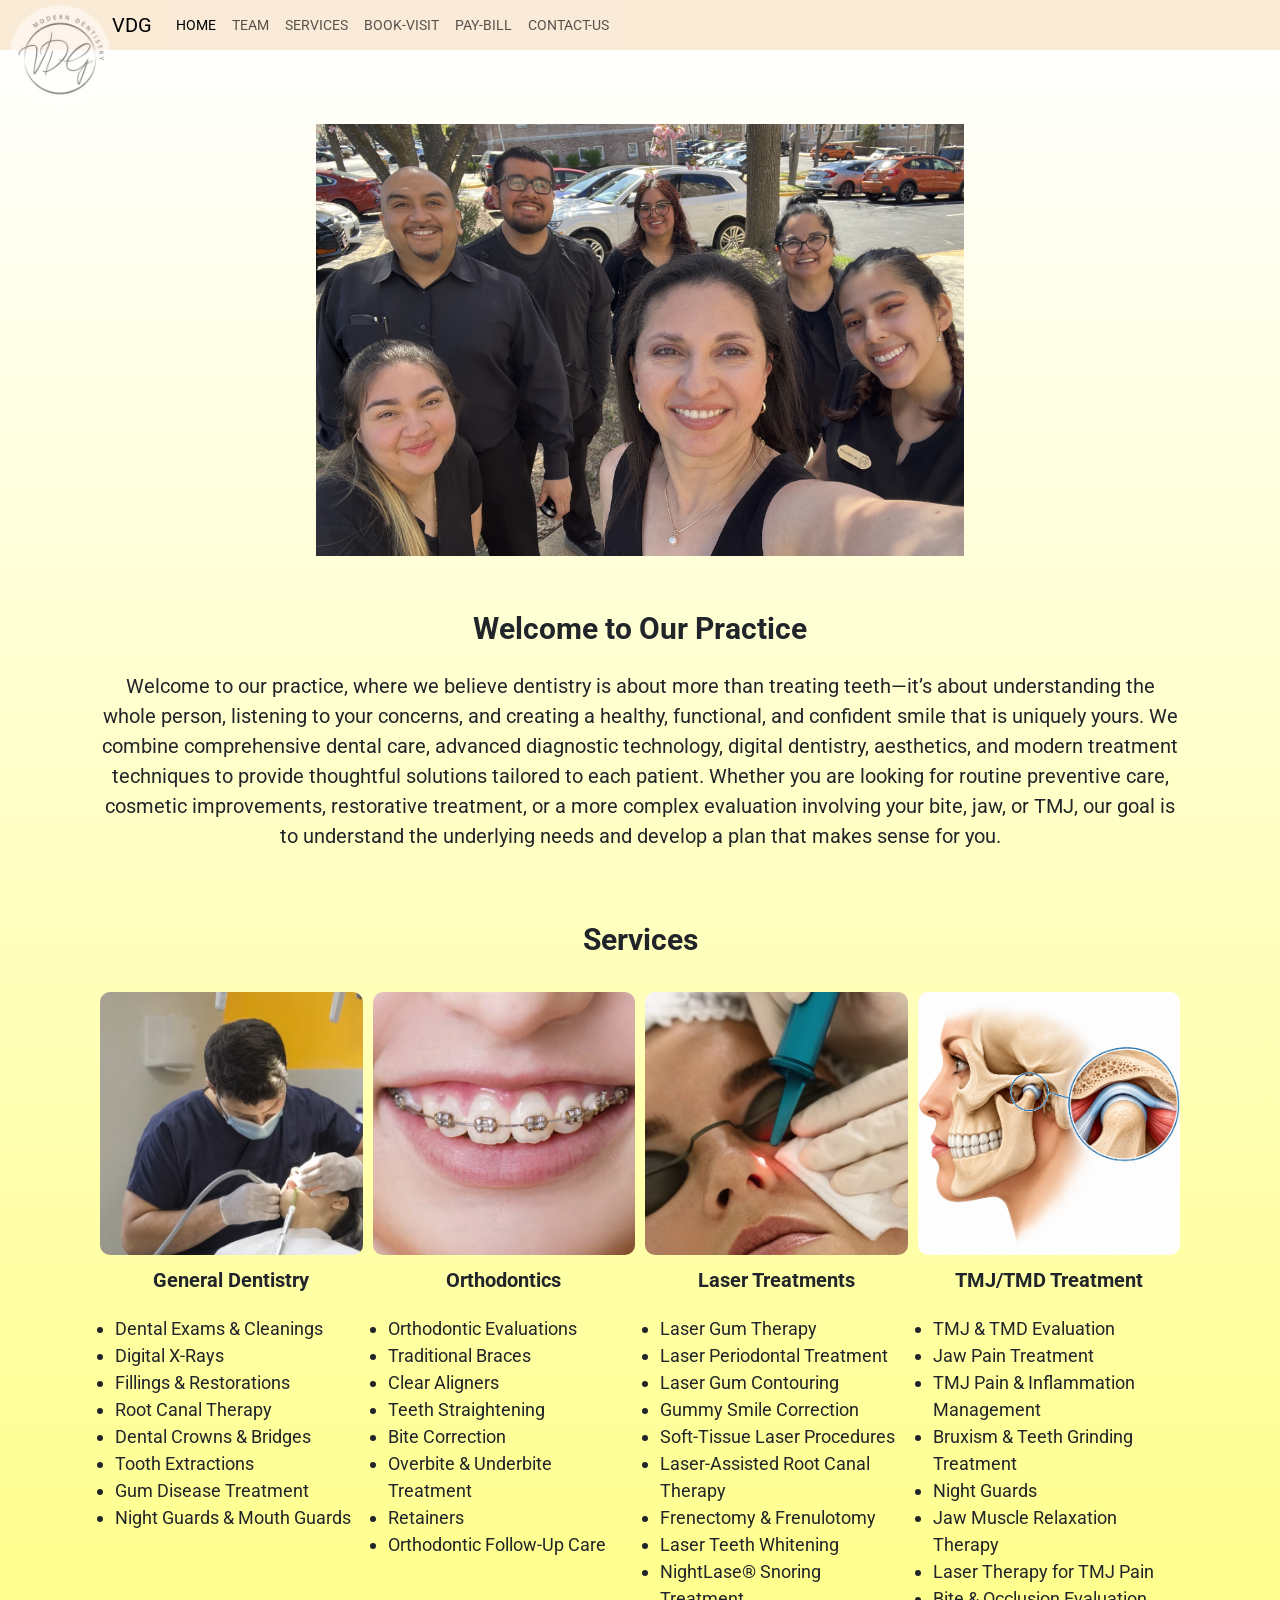
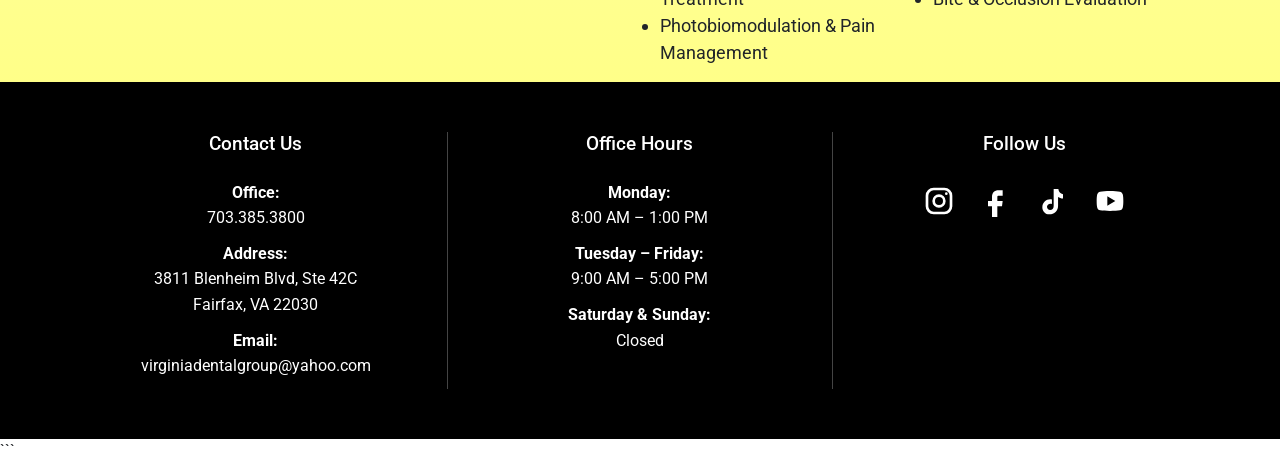
==== index.html @ 0a641d37 "Add files via upload" ====
```html
<!doctype html>
<html lang="en">
  <head>
    <meta charset="UTF-8" />
    <meta name="viewport" content="width=device-width, initial-scale=1.0" />

    <!-- Google Fonts -->
    <link rel="preconnect" href="https://fonts.googleapis.com" />
    <link rel="preconnect" href="https://fonts.gstatic.com" crossorigin />
    <link
      href="https://fonts.googleapis.com/css2?family=Roboto:ital,wght@0,100..900;1,100..900&display=swap"
      rel="stylesheet"
    />

    <!-- Bootstrap -->
    <link
      href="https://cdn.jsdelivr.net/npm/bootstrap@5.3.8/dist/css/bootstrap.min.css"
      rel="stylesheet"
      integrity="sha384-sRIl4kxILFvY47J16cr9ZwB07vP4J8+LH7qKQnuqkuIAvNWLzeN8tE5YBujZqJLB"
      crossorigin="anonymous"
    />

    <!-- Custom CSS -->
    <link rel="stylesheet" href="css/styles.css" />

    <title>Virginia Dental Group</title>
  </head>

  <body>
    <!-- ==================== HEADER ==================== -->
    <header>
      <nav class="navbar navbar-expand-lg nav-cus">
        <img
          class="logo"
          src="images/logos/logo1.jpg"
          alt="Virginia Dental Group logo"
        />

        <div class="container-fluid">
          <a class="navbar-brand" href="#">VDG</a>

          <button
            class="navbar-toggler"
            type="button"
            data-bs-toggle="collapse"
            data-bs-target="#navbarNavAltMarkup"
            aria-controls="navbarNavAltMarkup"
            aria-expanded="false"
            aria-label="Toggle navigation"
          >
            <span class="navbar-toggler-icon"></span>
          </button>

          <div class="collapse navbar-collapse" id="navbarNavAltMarkup">
            <div
              class="navbar-nav nav-links"
              style="background-color: rgba(250, 235, 215, 0.85)"
            >
              <a class="px-2 nav-link active" aria-current="page" href="#">
                HOME
              </a>

              <a class="px-2 nav-link" href="team/index.html"> TEAM </a>

              <a class="px-2 nav-link" href="#services"> SERVICES </a>

              <a
                class="px-2 nav-link"
                href="https://book.modento.io/c/c178966358804972b09f527198d41ebb/book-webiste/patient-details"
                target="_blank"
                rel="noopener noreferrer"
              >
                BOOK-VISIT
              </a>

              <a
                class="px-2 nav-link"
                href="https://pay.balancecollect.com/m/virginiadentalgroup"
                target="_blank"
                rel="noopener noreferrer"
              >
                PAY-BILL
              </a>

              <a class="px-2 nav-link" href="#contact-us"> CONTACT-US </a>
            </div>
          </div>
        </div>
      </nav>
    </header>

    <!-- ==================== MAIN CONTENT ==================== -->
    <main>
      <!-- Welcome Section -->
      <section class="welcome-section">
        <div class="welcome-container">
          <img
            class="welcome-photo"
            src="images/welcomePhoto/welcomePhoto1.JPG"
            alt="Virginia Dental Group office"
          />

          <div class="section-heading">Welcome to Our Practice</div>

          <p class="section-text">
            Welcome to our practice, where we believe dentistry is about more
            than treating teeth—it’s about understanding the whole person,
            listening to your concerns, and creating a healthy, functional, and
            confident smile that is uniquely yours. We combine comprehensive
            dental care, advanced diagnostic technology, digital dentistry,
            aesthetics, and modern treatment techniques to provide thoughtful
            solutions tailored to each patient. Whether you are looking for
            routine preventive care, cosmetic improvements, restorative
            treatment, or a more complex evaluation involving your bite, jaw, or
            TMJ, our goal is to understand the underlying needs and develop a
            plan that makes sense for you.
          </p>
        </div>
      </section>

      <!-- Services Section -->
      <section id="services">
        <div class="service-container">
          <div class="section-heading srv-heading">Services</div>

          <!-- General Dentistry -->
          <div class="srv-card">
            <img
              class="srv-image"
              src="images/services-photos/serv1.jpg"
              alt="General dentistry"
            />

            <div class="card-heading">General Dentistry</div>

            <ul class="dental-services">
              <li>Dental Exams &amp; Cleanings</li>
              <li>Digital X-Rays</li>
              <li>Fillings &amp; Restorations</li>
              <li>Root Canal Therapy</li>
              <li>Dental Crowns &amp; Bridges</li>
              <li>Tooth Extractions</li>
              <li>Gum Disease Treatment</li>
              <li>Night Guards &amp; Mouth Guards</li>
            </ul>
          </div>

          <!-- Orthodontics -->
          <div class="srv-card">
            <img
              class="srv-image"
              src="images/services-photos/serv2.jpg"
              alt="Orthodontic treatment"
            />

            <div class="card-heading">Orthodontics</div>

            <ul class="dental-services">
              <li>Orthodontic Evaluations</li>
              <li>Traditional Braces</li>
              <li>Clear Aligners</li>
              <li>Teeth Straightening</li>
              <li>Bite Correction</li>
              <li>Overbite &amp; Underbite Treatment</li>
              <li>Retainers</li>
              <li>Orthodontic Follow-Up Care</li>
            </ul>
          </div>

          <!-- Laser Treatments -->
          <div class="srv-card">
            <img
              class="srv-image"
              src="images/services-photos/serv3.jpg"
              alt="Laser dental treatments"
            />

            <div class="card-heading">Laser Treatments</div>

            <ul class="dental-services">
              <li>Laser Gum Therapy</li>
              <li>Laser Periodontal Treatment</li>
              <li>Laser Gum Contouring</li>
              <li>Gummy Smile Correction</li>
              <li>Soft-Tissue Laser Procedures</li>
              <li>Laser-Assisted Root Canal Therapy</li>
              <li>Frenectomy &amp; Frenulotomy</li>
              <li>Laser Teeth Whitening</li>
              <li>NightLase® Snoring Treatment</li>
              <li>Photobiomodulation &amp; Pain Management</li>
            </ul>
          </div>

          <!-- TMJ / TMD Treatment -->
          <div class="srv-card">
            <img
              class="srv-image"
              src="images/services-photos/serv4.png"
              alt="TMJ and TMD treatment"
            />

            <div class="card-heading">TMJ/TMD Treatment</div>

            <ul class="dental-services">
              <li>TMJ &amp; TMD Evaluation</li>
              <li>Jaw Pain Treatment</li>
              <li>TMJ Pain &amp; Inflammation Management</li>
              <li>Bruxism &amp; Teeth Grinding Treatment</li>
              <li>Night Guards</li>
              <li>Jaw Muscle Relaxation Therapy</li>
              <li>Laser Therapy for TMJ Pain</li>
              <li>Bite &amp; Occlusion Evaluation</li>
            </ul>
          </div>
        </div>
      </section>
    </main>

    <!-- ==================== FOOTER ==================== -->
    <footer class="footer" id="contact-us">
      <!-- Contact Information -->
      <div class="footer-section">
        <h3>Contact Us</h3>

        <p>
          <strong>Office:</strong><br />
          <a href="tel:7033853800">703.385.3800</a>
        </p>

        <p>
          <strong>Address:</strong><br />
          3811 Blenheim Blvd, Ste 42C<br />
          Fairfax, VA 22030
        </p>

        <p>
          <strong>Email:</strong><br />
          <a href="mailto:virginiadentalgroup@yahoo.com">
            virginiadentalgroup@yahoo.com
          </a>
        </p>
      </div>

      <!-- Office Hours -->
      <div class="footer-section">
        <h3>Office Hours</h3>

        <p>
          <strong>Monday:</strong><br />
          8:00 AM – 1:00 PM
        </p>

        <p>
          <strong>Tuesday – Friday:</strong><br />
          9:00 AM – 5:00 PM
        </p>

        <p>
          <strong>Saturday &amp; Sunday:</strong><br />
          Closed
        </p>
      </div>

      <!-- Social Media -->
      <div class="footer-section">
        <h3>Follow Us</h3>

        <div class="social-icons">
          <!-- Instagram -->
          <a
            href="https://www.instagram.com/virginia_dental_group/"
            aria-label="Instagram"
            target="_blank"
            rel="noopener noreferrer"
          >
            <svg viewBox="0 0 24 24" aria-hidden="true">
              <rect
                x="3"
                y="3"
                width="18"
                height="18"
                rx="5"
                fill="none"
                stroke="currentColor"
                stroke-width="2"
              />
              <circle
                cx="12"
                cy="12"
                r="4"
                fill="none"
                stroke="currentColor"
                stroke-width="2"
              />
              <circle cx="17.5" cy="6.5" r="1" fill="currentColor" />
            </svg>
          </a>

          <!-- Facebook -->
          <a
            href="https://www.facebook.com/p/Virginia-Dental-Group-100063889185867/"
            aria-label="Facebook"
            target="_blank"
            rel="noopener noreferrer"
          >
            <svg viewBox="0 0 24 24" aria-hidden="true">
              <path
                d="M14 8h3V4h-3c-3.3 0-5 2-5 5v3H6v4h3v8h4v-8h3.5l.5-4H13V9c0-.7.3-1 1-1z"
                fill="currentColor"
              />
            </svg>
          </a>

          <!-- TikTok -->
          <a
            href="https://www.tiktok.com/@docvargas3"
            aria-label="TikTok"
            target="_blank"
            rel="noopener noreferrer"
          >
            <svg viewBox="0 0 24 24" aria-hidden="true">
              <path
                d="M16 3c.3 2.1 1.5 3.5 3.5 4v3.2c-1.5-.1-2.7-.5-3.7-1.2v6.5c0 4-2.8 6.5-6.5 6.5C6.2 22 4 19.6 4 16.6c0-3.4 2.7-5.9 6-5.9.4 0 .8 0 1.2.1v3.4c-.4-.1-.8-.2-1.2-.2-1.4 0-2.5 1-2.5 2.4 0 1.3 1 2.4 2.3 2.4 1.6 0 2.7-1.2 2.7-3V3H16z"
                fill="currentColor"
              />
            </svg>
          </a>

          <!-- YouTube -->
          <a
            href="https://www.youtube.com/@lidavargas6059"
            aria-label="YouTube"
            target="_blank"
            rel="noopener noreferrer"
          >
            <svg viewBox="0 0 24 24" aria-hidden="true">
              <path
                d="M21.6 7.2c-.2-1.1-1.1-2-2.2-2.2C17.8 4.7 14.9 4.5 12 4.5s-5.8.2-7.4.5C3.5 5.2 2.6 6.1 2.4 7.2 2.1 8.5 2 10.2 2 12s.1 3.5.4 4.8c.2 1.1 1.1 2 2.2 2.2 1.6.3 4.5.5 7.4.5s5.8-.2 7.4-.5c1.1-.2 2-1.1 2.2-2.2.3-1.3.4-3 .4-4.8s-.1-3.5-.4-4.8zM10 15.5v-7l6 3.5-6 3.5z"
                fill="currentColor"
              />
            </svg>
          </a>
        </div>
      </div>
    </footer>

    <!-- Bootstrap JavaScript -->
    <script
      src="https://cdn.jsdelivr.net/npm/bootstrap@5.3.8/dist/js/bootstrap.bundle.min.js"
      integrity="sha384-FKyoEForCGlyvwx9Hj09JcYn3nv7wiPVlz7YYwJrWVcXK/BmnVDxM+D2scQbITxI"
      crossorigin="anonymous"
    ></script>
  </body>
</html>
```
---- css/styles.css ----
body {
  margin: 0;
  padding: 0;
  font-family: Roboto, sans-serif;
}
.section-heading {
  font-size: clamp(20px, 4vw, 30px);
  font-weight: 700;
  margin-bottom: 20px;
}
.section-text {
  font-size: clamp(14px, 2vw, 20px);
}
.nav-cus {
  background-color: antiquewhite;
  position: fixed;
  top: 0;
  padding-left: 100px;
  height: 50px;
  width: 100%;
}
.nav-link {
  font-size: 14px;
}
.nav-link:hover {
  font-weight: bold;
}
.logo {
  position: fixed;
  top: 5px;
  left: 10px;
  height: 100px;
  border-radius: 50%;
  opacity: 50%;
}
main {
  background: linear-gradient(to bottom, white, rgb(255, 255, 136));
  padding: 100px 100px 0 100px;
  display: flex;
  flex-direction: column;
}

.welcome-container {
  display: flex;
  flex-direction: column;
  align-items: center;
  padding-bottom: 50px;
}
.welcome-photo {
  width: 60%;
  padding-bottom: 50px;
}
.welcome-container p {
  text-align: center;
}
.service-container {
  display: grid;
  gap: 10px;
  grid-template-columns: repeat(4, 1fr);
  grid-row: auto;
}

.srv-heading {
  grid-column: span 4;
  text-align: center;
}
.srv-image {
  width: 100%;
  border-radius: 10px;
}
.srv-card {
  display: flex;
  width: 100%;
  flex-direction: column;
  /* padding: 5px; */
}
.card-heading {
  padding: 10px 0 20px 0;
  font-size: clamp(14px, 2vw, 20px);
  font-weight: 700;
  text-align: center;
}
.dental-services {
  width: 100%;
  padding-left: 15px;
  font-size: clamp(12px, 2vw, 18px);
}
.doctor-container {
  display: flex;
  flex-direction: column;
  padding-bottom: 50px;
  /* border: 1px solid black; */
}
.doctor-card {
  display: flex;
  padding-bottom: 30px;
  /* border: 1px solid black; */
}

.doctor-photo {
  width: 400px;
  border-radius: 10px;
}
.doctor-information {
  padding-left: 20px;
}
.bio-heading {
  font-size: clamp(14px, 2vw, 20px);
  font-weight: 700;
  padding-bottom: 20px;
}
.bio-text {
  font-size: clamp(12px, 2vw, 16px);
  flex: 1;
}

.staff-grid-container {
  display: grid;
  grid-template-columns: repeat(4, 1fr);
  grid-row: auto;
}
.staff-grid-container p {
  text-align: center;
}

.team-heading {
  grid-column: span 4;
  text-align: center;
}
.staff-card {
  display: flex;
  flex-direction: column;
  align-items: center;
}
.staff-photo {
  width: 200px;
  border-radius: 10px;
  object-fit: cover;
}

.footer {
  display: flex;
  width: 100%;
  background-color: #000;
  color: #fff;
  padding: 50px 5%;
  box-sizing: border-box;
}

.footer-section {
  flex: 1;
  padding: 0 40px;
  text-align: center;
  box-sizing: border-box;
}

.footer-section:not(:last-child) {
  border-right: 1px solid #444;
}

.footer-section h3 {
  margin-bottom: 25px;
  font-size: 1.2rem;
}

.footer-section p {
  line-height: 1.6;
  margin: 10px 0;
}

.footer-section a {
  color: #fff;
  text-decoration: none;
}

.footer-section a:hover {
  text-decoration: underline;
}

.social-icons {
  display: flex;
  justify-content: center;
  align-items: center;
  gap: 25px;
  margin-top: 30px;
}

.social-icons a {
  display: flex;
  align-items: center;
  justify-content: center;
}

.social-icons svg {
  width: 32px;
  height: 32px;
  transition: transform 0.2s ease;
}

.social-icons a:hover svg {
  transform: scale(1.15);
}

@media (max-width: 1200px) {
  .welcome-photo {
    width: 80%;
  }
  /* .staff-grid-container {
    display: grid;
    grid-template-columns: repeat(2, 1fr);
    grid-template-rows: auto;
    gap: 20px;
  } */
  .staff-grid-container,
  .service-container {
    display: grid;
    gap: 20px;
    grid-template-columns: repeat(2, 1fr);
    grid-template-rows: auto;
  }
  .team-heading,
  .srv-heading {
    grid-column: span 2;
  }
  .footer {
    flex-direction: column;
    padding: 40px 20px;
  }

  .footer-section {
    width: 100%;
    padding: 30px 10px;
  }

  .footer-section:not(:last-child) {
    border-right: none;
    border-bottom: 1px solid #444;
  }
}

@media (max-width: 800px) {
  main {
    padding-top: 100px;
    padding-left: 10px;
    padding-right: 10px;
  }
  .welcome-photo {
    width: 100%;
    padding-bottom: 10px;
  }
  .welcome-container p {
    text-align: justify;
  }
  .staff-grid-container,
  .doctor-card,
  .service-container {
    display: flex;
    flex-direction: column;
  }
  .doctor-card,
  .srv-card {
    width: 100%;
    align-items: center;
  }
  .team-heading,
  .bio-heading {
    padding-top: 20px;
    text-align: center;
  }
  .srv-image {
    width: 50%;
    align-content: center;
  }
  .dental-services {
    padding-left: 25%;
  }
  .footer {
    flex-direction: column;
    padding: 40px 20px;
  }

  .footer-section {
    width: 100%;
    padding: 30px 10px;
  }

  .footer-section:not(:last-child) {
    border-right: none;
    border-bottom: 1px solid #444;
  }
}
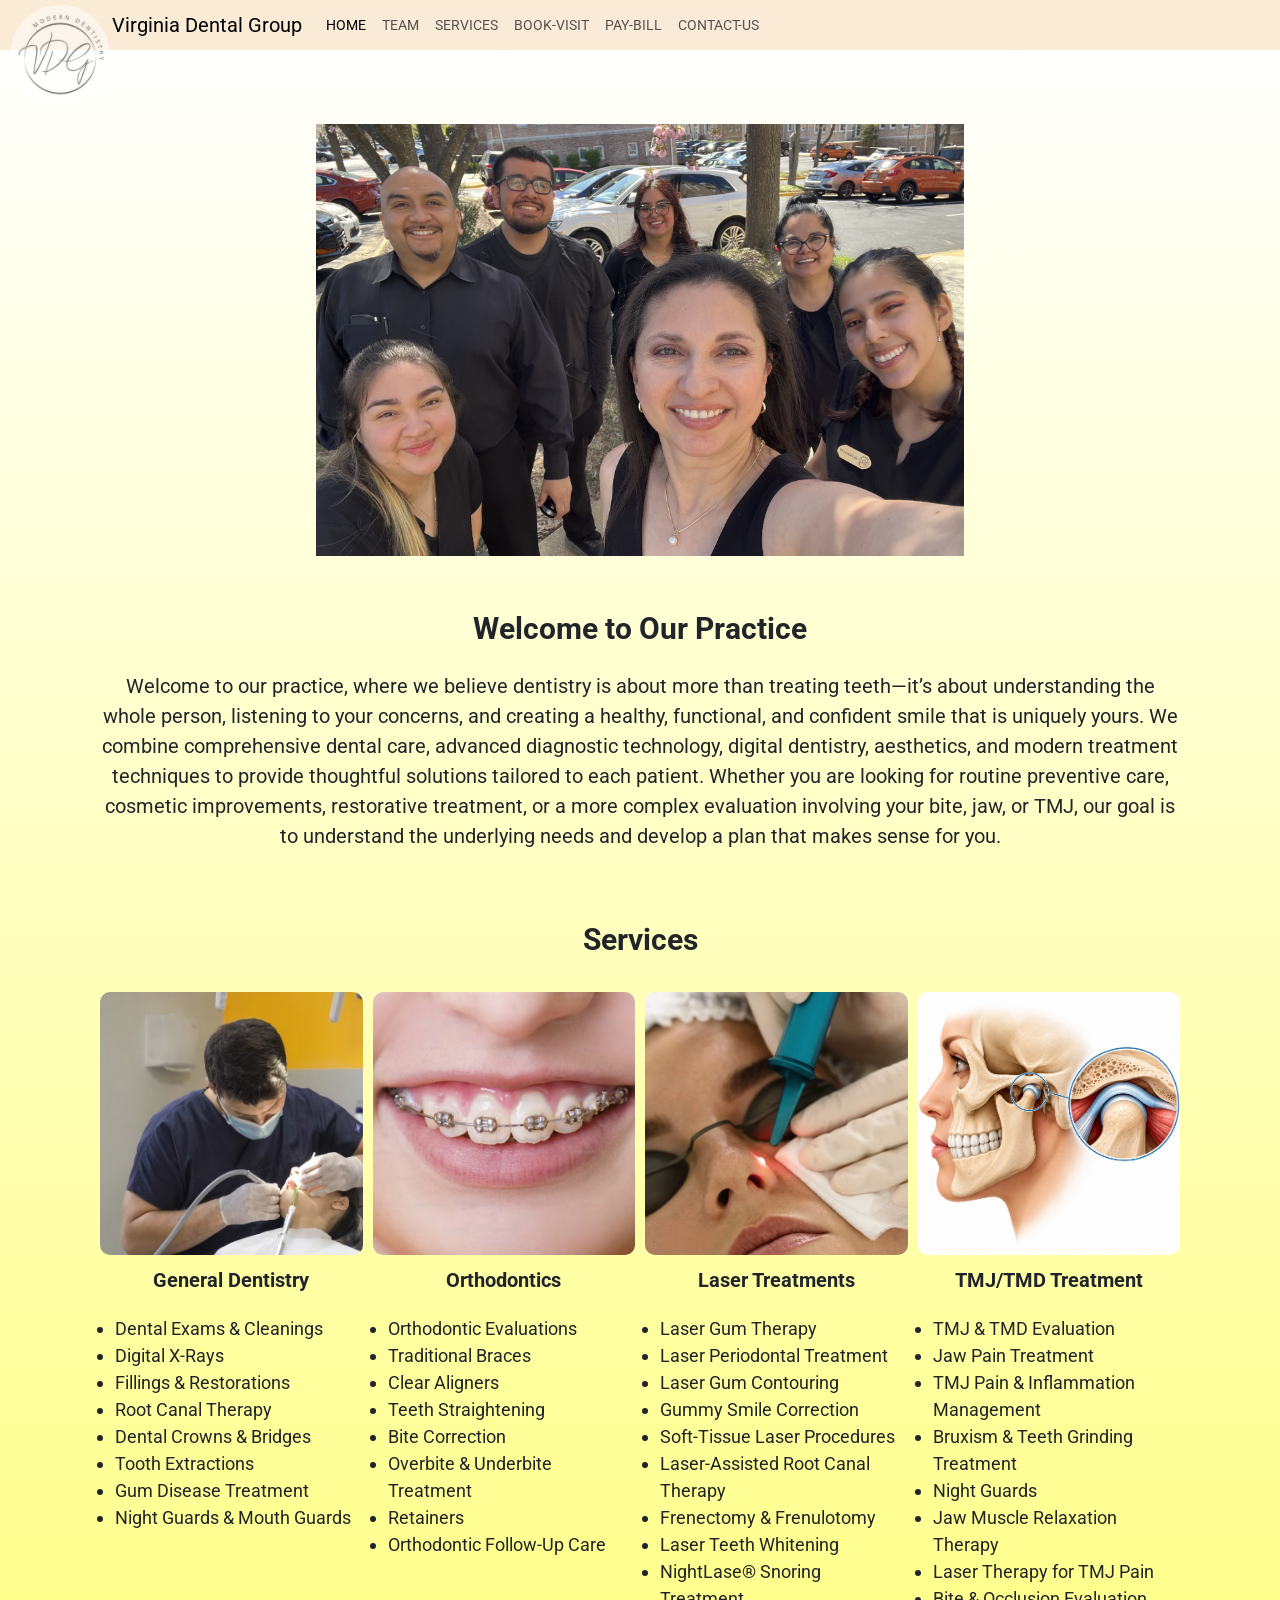
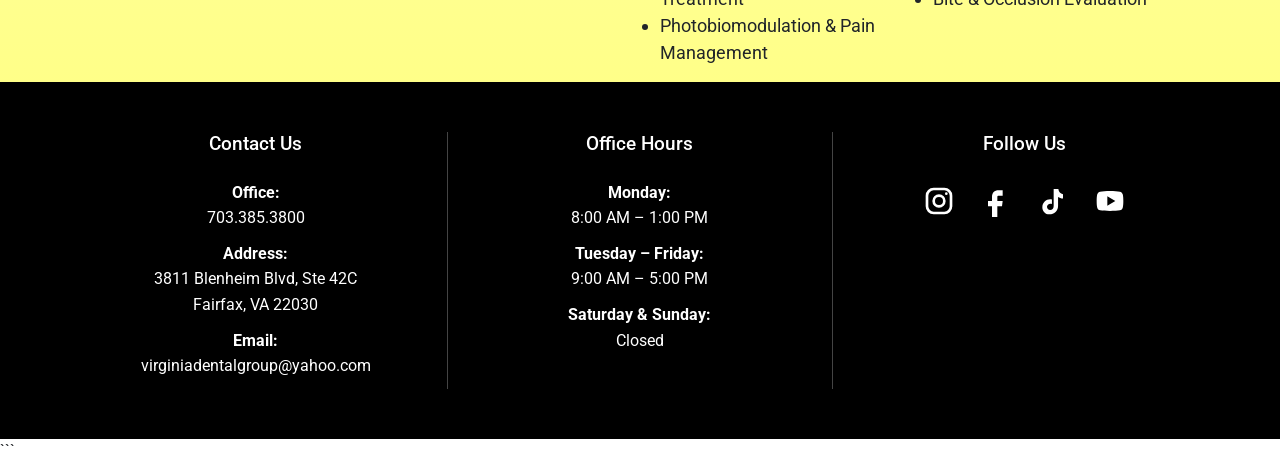
==== commit 788785ad: "Refactor index.html structure and content Added business name to navigation bar" ====
--- a/index.html
+++ b/index.html
@@ -38,7 +38,7 @@
         />
 
         <div class="container-fluid">
-          <a class="navbar-brand" href="#">VDG</a>
+          <a class="navbar-brand section-text" href="#">Virginia Dental Group</a>
 
           <button
             class="navbar-toggler"
